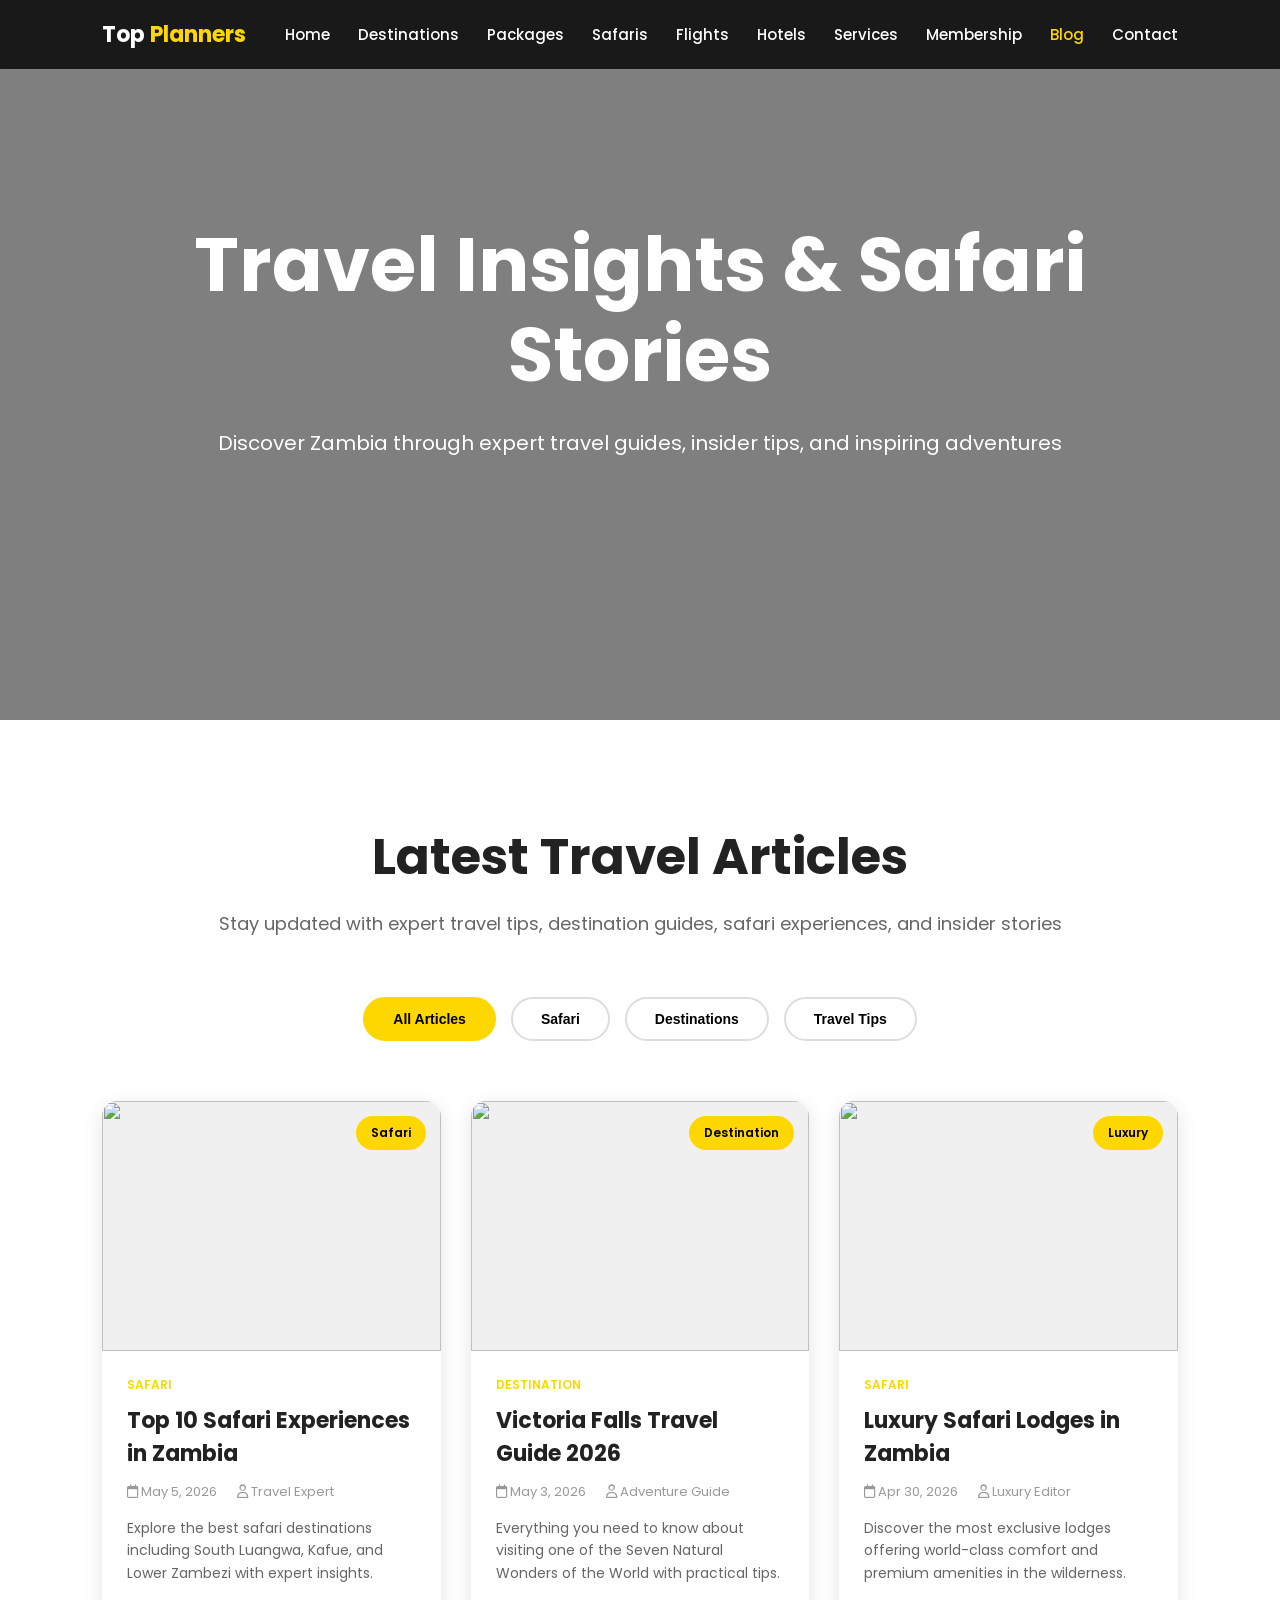
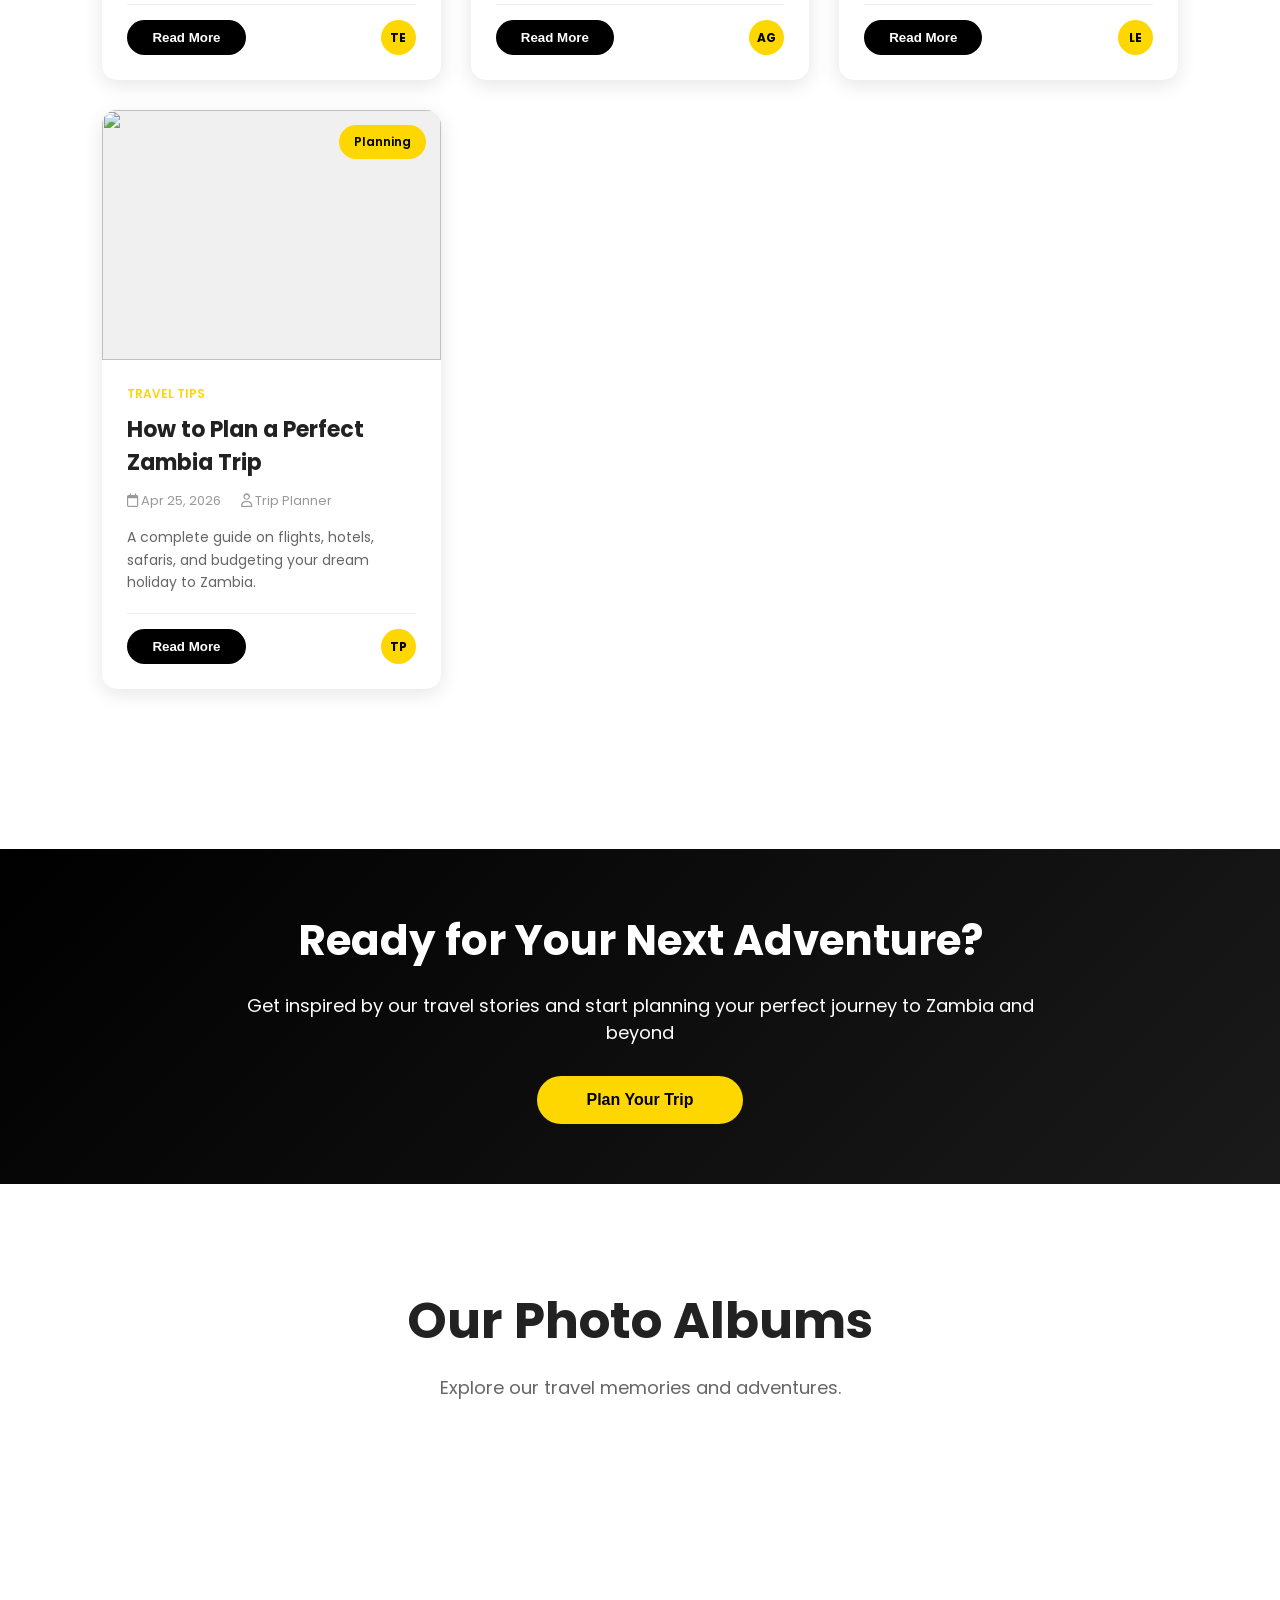
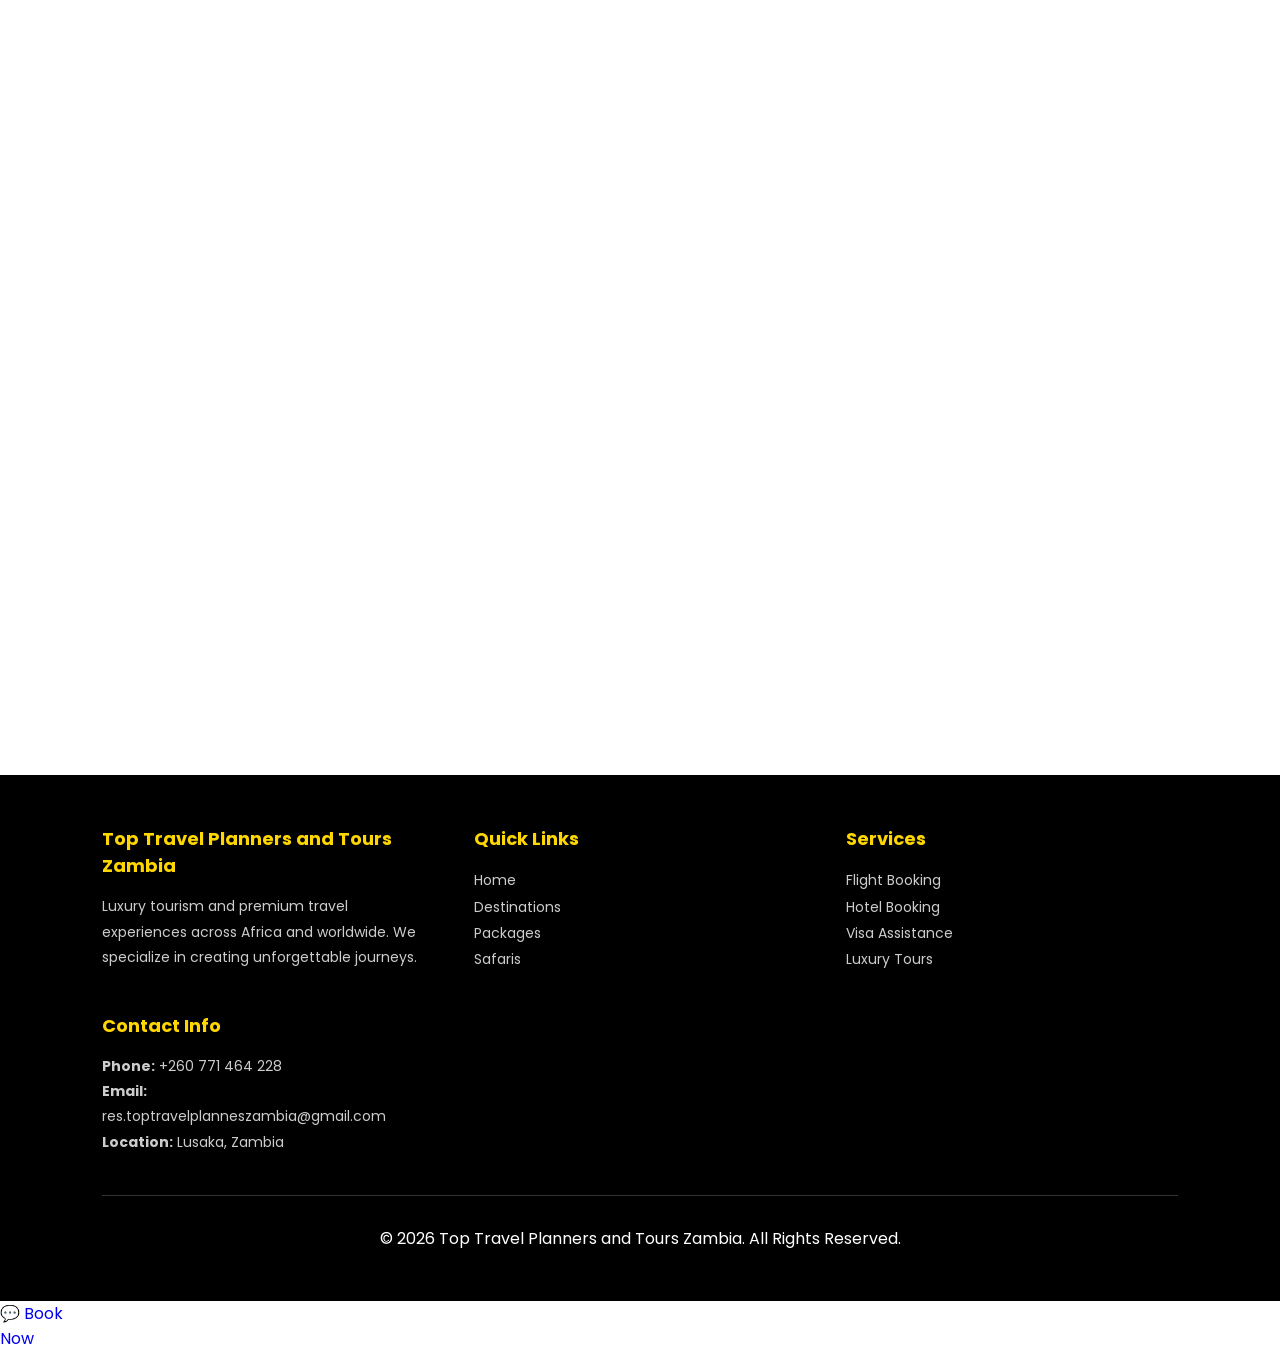
==== blog.html @ ef0568b7 "Initial commit" ====
<!DOCTYPE html>
<html lang="en">
<head>
<meta charset="UTF-8">
<meta name="viewport" content="width=device-width, initial-scale=1.0">
<title>Travel Blog | Top Travel Planners and Tours Zambia</title>

<link rel="preconnect" href="https://fonts.googleapis.com">
<link rel="preconnect" href="https://fonts.gstatic.com" crossorigin>
<link href="https://fonts.googleapis.com/css2?family=Poppins:wght@300;400;500;600;700;800&display=swap" rel="stylesheet">
<link rel="stylesheet" href="https://cdnjs.cloudflare.com/ajax/libs/font-awesome/6.5.1/css/all.min.css"/>

<style>
* { margin: 0; padding: 0; box-sizing: border-box; scroll-behavior: smooth; }
body { font-family: 'Poppins', sans-serif; background: #fff; color: #222; overflow-x: hidden; }
img { max-width: 100%; display: block; }
a { text-decoration: none; }
section { padding: 100px 8%; }

#preloader { position: fixed; width: 100%; height: 100vh; background: #000; display: flex; justify-content: center; align-items: center; z-index: 99999; }
.loader { width: 80px; height: 80px; border-radius: 50%; border: 8px solid rgba(255, 255, 255, 0.2); border-top: 8px solid gold; animation: spin 1s linear infinite; }
@keyframes spin { 100% { transform: rotate(360deg); } }

header { position: fixed; width: 100%; top: 0; left: 0; z-index: 999; padding: 18px 8%; display: flex; justify-content: space-between; align-items: center; background: rgba(0, 0, 0, 0.8); backdrop-filter: blur(10px); }
.logo { display: flex; align-items: center; gap: 12px; }
.logo h2 { color: #fff; font-size: 22px; font-weight: 700; }
.logo h2 span { color: gold; }
nav ul { display: flex; gap: 28px; list-style: none; }
nav ul li a { color: #fff; font-size: 15px; transition: 0.4s; font-weight: 500; }
nav ul li a:hover, nav ul li a.active { color: gold; }
.header-btns { display: flex; gap: 15px; }
.btn-header { padding: 13px 28px; border: none; border-radius: 50px; cursor: pointer; font-weight: 600; transition: 0.4s; font-size: 14px; }
.gold-btn { background: gold; color: #000; }
.gold-btn:hover { transform: translateY(-5px); box-shadow: 0 10px 30px rgba(255, 215, 0, 0.4); }
.white-btn { background: #fff; color: #000; }
.white-btn:hover { transform: translateY(-5px); box-shadow: 0 10px 30px rgba(255, 255, 255, 0.4); }

.hero { width: 100%; height: 80vh; position: relative; overflow: hidden; margin-top: 0; }
.hero::before { content: ''; position: absolute; width: 100%; height: 100%; background: url('https://lh3.googleusercontent.com/p/AF1QipOVFyX1fiIabBQ414PccshILvGP6AIvmt7jPGSY=w1200') center/cover; z-index: -1; }
.hero-overlay { position: absolute; width: 100%; height: 100%; background: rgba(0, 0, 0, 0.5); top: 0; left: 0; }
.hero-content { position: absolute; top: 50%; left: 50%; transform: translate(-50%, -50%); width: 90%; text-align: center; color: #fff; }
.hero-content h1 { font-size: 75px; line-height: 1.2; margin-bottom: 25px; animation: slideUp 1s ease; }
.hero-content p { font-size: 20px; max-width: 900px; margin: auto; margin-bottom: 40px; line-height: 1.8; animation: slideUp 1.2s ease; }
@keyframes slideUp { from { opacity: 0; transform: translateY(100px); } to { opacity: 1; transform: translateY(0); } }

.section-title { text-align: center; margin-bottom: 60px; }
.section-title h2 { font-size: 50px; margin-bottom: 15px; color: #222; }
.section-title p { font-size: 18px; color: #666; }

.categories { display: flex; justify-content: center; gap: 15px; margin-bottom: 60px; flex-wrap: wrap; }
.category-btn { padding: 12px 28px; border: 2px solid #ddd; background: #fff; border-radius: 50px; cursor: pointer; font-weight: 600; transition: 0.4s; font-size: 14px; }
.category-btn:hover, .category-btn.active { border-color: gold; background: gold; color: #000; }

.grid { display: grid; grid-template-columns: repeat(auto-fill, minmax(300px, 1fr)); gap: 30px; }

.blog-card { background: #fff; border-radius: 15px; overflow: hidden; box-shadow: 0 5px 20px rgba(0, 0, 0, 0.1); transition: 0.4s; cursor: pointer; }
.blog-card:hover { transform: translateY(-10px); box-shadow: 0 15px 40px rgba(0, 0, 0, 0.2); }

.blog-image { position: relative; height: 250px; overflow: hidden; background: #f0f0f0; }
.blog-image img { width: 100%; height: 100%; object-fit: cover; transition: 0.4s; }
.blog-card:hover .blog-image img { transform: scale(1.1); }

.blog-badge { position: absolute; top: 15px; right: 15px; background: gold; color: #000; padding: 8px 15px; border-radius: 50px; font-weight: 600; font-size: 12px; }

.blog-content { padding: 25px; }
.blog-category { color: gold; font-size: 12px; font-weight: 600; margin-bottom: 10px; text-transform: uppercase; }
.blog-title { font-size: 22px; font-weight: 700; margin-bottom: 12px; color: #222; }
.blog-meta { display: flex; gap: 20px; font-size: 13px; color: #999; margin-bottom: 15px; }
.blog-description { color: #666; font-size: 14px; line-height: 1.6; margin-bottom: 20px; }

.blog-footer { display: flex; justify-content: space-between; align-items: center; padding-top: 15px; border-top: 1px solid #eee; }
.read-more { padding: 10px 25px; background: #000; color: #fff; border: none; border-radius: 50px; cursor: pointer; font-weight: 600; transition: 0.3s; }
.read-more:hover { background: gold; color: #000; }

.author-info { display: flex; align-items: center; gap: 10px; }
.author-avatar { width: 35px; height: 35px; border-radius: 50%; background: gold; color: #000; display: flex; align-items: center; justify-content: center; font-weight: 700; font-size: 12px; }

.cta-section { background: linear-gradient(135deg, #000, #1a1a1a); color: #fff; padding: 60px 8%; text-align: center; margin-top: 60px; }
.cta-section h2 { font-size: 42px; margin-bottom: 20px; }
.cta-section p { font-size: 18px; margin-bottom: 30px; max-width: 800px; margin-left: auto; margin-right: auto; }
.cta-btn { padding: 15px 50px; background: gold; color: #000; border: none; border-radius: 50px; cursor: pointer; font-weight: 600; font-size: 16px; transition: 0.3s; }
.cta-btn:hover { transform: translateY(-3px); box-shadow: 0 10px 30px rgba(255, 215, 0, 0.4); }

footer { background: #000; color: #fff; padding: 50px 8%; text-align: center; }
.footer-content { display: grid; grid-template-columns: repeat(auto-fit, minmax(250px, 1fr)); gap: 40px; text-align: left; margin-bottom: 40px; }
.footer-section h3 { color: gold; margin-bottom: 15px; font-size: 18px; }
.footer-section p, .footer-section a { color: #ccc; font-size: 14px; line-height: 1.8; transition: 0.3s; }
.footer-section .contact-info { margin-top: 10px; font-size: 13px; }
.footer-section a:hover { color: gold; }
.footer-bottom { border-top: 1px solid #333; padding-top: 30px; text-align: center; }

@media (max-width: 768px) {
  header { padding: 12px 4%; }
  nav ul { gap: 15px; }
  nav ul li a { font-size: 13px; }
  .hero-content h1 { font-size: 40px; }
  .hero-content p { font-size: 16px; }
  section { padding: 60px 4%; }
  .grid { grid-template-columns: repeat(auto-fill, minmax(250px, 1fr)); }
  .section-title h2 { font-size: 35px; }
  .categories { gap: 10px; }
  .cta-section { padding: 40px 4%; }
  .cta-section h2 { font-size: 32px; }
}

@media (max-width: 480px) {
  .hero-content h1 { font-size: 28px; }
  .hero-content p { font-size: 14px; }
  nav ul { gap: 10px; font-size: 12px; }
  .logo h2 { font-size: 18px; }
  .grid { grid-template-columns: 1fr; }
  .category-btn { padding: 10px 15px; font-size: 12px; }
  .blog-image { height: 200px; }
}
</style>
</head>

<body>
<div id="preloader"><div class="loader"></div></div>

<!-- HEADER -->
<header>
  <div class="logo"><h2>Top <span>Planners</span></h2></div>
  <nav>
    <ul>
      <li><a href="index.html">Home</a></li>
      <li><a href="destinations.html">Destinations</a></li>
      <li><a href="packages.html">Packages</a></li>
      <li><a href="safaris.html">Safaris</a></li>
      <li><a href="flights.html">Flights</a></li>
      <li><a href="hotels.html">Hotels</a></li>
      <li><a href="services.html">Services</a></li>
      <li><a href="membership.html">Membership</a></li>
      <li><a href="blog.html" class="active">Blog</a></li>
      <li><a href="contact.html">Contact</a></li>
    </ul>
  </nav>
</header>

<!-- HERO -->
<section class="hero">
  <div class="hero-overlay"></div>
  <div class="hero-content">
    <h1>Travel Insights & Safari Stories</h1>
    <p>Discover Zambia through expert travel guides, insider tips, and inspiring adventures</p>
  </div>
</section>

<!-- INTRO -->
<section>
  <div class="section-title">
    <h2>Latest Travel Articles</h2>
    <p>Stay updated with expert travel tips, destination guides, safari experiences, and insider stories</p>
  </div>

  <!-- CATEGORIES -->
  <div class="categories">
    <button class="category-btn active" onclick="filterArticles('all')">All Articles</button>
    <button class="category-btn" onclick="filterArticles('safari')">Safari</button>
    <button class="category-btn" onclick="filterArticles('destination')">Destinations</button>
    <button class="category-btn" onclick="filterArticles('tips')">Travel Tips</button>
  </div>

  <!-- BLOG POSTS GRID -->
  <div class="grid">

    <!-- POST 1 -->
    <div class="blog-card" data-category="safari">
      <div class="blog-image">
        <img src="https://lh3.googleusercontent.com/p/AF1QipMHL_9BvQ6TKzhyejXbXGHL7-uFNYXTWrYV0BWO=w500-h300">
        <span class="blog-badge">Safari</span>
      </div>
      <div class="blog-content">
        <div class="blog-category">Safari</div>
        <h3 class="blog-title">Top 10 Safari Experiences in Zambia</h3>
        <div class="blog-meta">
          <span><i class="far fa-calendar"></i> May 5, 2026</span>
          <span><i class="far fa-user"></i> Travel Expert</span>
        </div>
        <p class="blog-description">Explore the best safari destinations including South Luangwa, Kafue, and Lower Zambezi with expert insights.</p>
        <div class="blog-footer">
          <button class="read-more">Read More</button>
          <div class="author-info">
            <div class="author-avatar">TE</div>
          </div>
        </div>
      </div>
    </div>

    <!-- POST 2 -->
    <div class="blog-card" data-category="destination">
      <div class="blog-image">
        <img src="https://lh3.googleusercontent.com/p/AF1QipNpQqfNXW8fMdbu3ZjqKUH_KIxG9sdMWpV3wHAO=w500-h300">
        <span class="blog-badge">Destination</span>
      </div>
      <div class="blog-content">
        <div class="blog-category">Destination</div>
        <h3 class="blog-title">Victoria Falls Travel Guide 2026</h3>
        <div class="blog-meta">
          <span><i class="far fa-calendar"></i> May 3, 2026</span>
          <span><i class="far fa-user"></i> Adventure Guide</span>
        </div>
        <p class="blog-description">Everything you need to know about visiting one of the Seven Natural Wonders of the World with practical tips.</p>
        <div class="blog-footer">
          <button class="read-more">Read More</button>
          <div class="author-info">
            <div class="author-avatar">AG</div>
          </div>
        </div>
      </div>
    </div>

    <!-- POST 3 -->
    <div class="blog-card" data-category="safari">
      <div class="blog-image">
        <img src="https://lh3.googleusercontent.com/p/AF1QipN9OzfBSJAcpZCDqga7AYs3yA_vExw07_KyyjbR=w500-h300">
        <span class="blog-badge">Luxury</span>
      </div>
      <div class="blog-content">
        <div class="blog-category">Safari</div>
        <h3 class="blog-title">Luxury Safari Lodges in Zambia</h3>
        <div class="blog-meta">
          <span><i class="far fa-calendar"></i> Apr 30, 2026</span>
          <span><i class="far fa-user"></i> Luxury Editor</span>
        </div>
        <p class="blog-description">Discover the most exclusive lodges offering world-class comfort and premium amenities in the wilderness.</p>
        <div class="blog-footer">
          <button class="read-more">Read More</button>
          <div class="author-info">
            <div class="author-avatar">LE</div>
          </div>
        </div>
      </div>
    </div>

    <!-- POST 4 -->
    <div class="blog-card" data-category="tips">
      <div class="blog-image">
        <img src="https://lh3.googleusercontent.com/p/AF1QipPn8Ufh24XV8MPR5YpgQUYRzqJ3MS7VbxwgSWkv=w500-h300">
        <span class="blog-badge">Planning</span>
      </div>
      <div class="blog-content">
        <div class="blog-category">Travel Tips</div>
        <h3 class="blog-title">How to Plan a Perfect Zambia Trip</h3>
        <div class="blog-meta">
          <span><i class="far fa-calendar"></i> Apr 25, 2026</span>
          <span><i class="far fa-user"></i> Trip Planner</span>
        </div>
        <p class="blog-description">A complete guide on flights, hotels, safaris, and budgeting your dream holiday to Zambia.</p>
        <div class="blog-footer">
          <button class="read-more">Read More</button>
          <div class="author-info">
            <div class="author-avatar">TP</div>
          </div>
        </div>
      </div>
    </div>

  </div>
</section>

<!-- CTA SECTION -->
<section class="cta-section">
  <h2>Ready for Your Next Adventure?</h2>
  <p>Get inspired by our travel stories and start planning your perfect journey to Zambia and beyond</p>
  <button class="cta-btn" onclick="location.href='contact.html'">Plan Your Trip</button>
</section>

<!-- PHOTO ALBUMS -->

<section class="photo-albums">

  <div class="section-title">

    <h2>Our Photo Albums</h2>

    <p>Explore our travel memories and adventures.</p>

  </div>

  <div class="albums-grid">

    <iframe src="https://photos.google.com/share/AF1QipNJm8k8uHWcdEsVLTTnxsbvHltiaPK-2AoOV3TDNPHByOCwq-DMMFTqJuyXerpLdg?key=QnRhZ3hOaHVJSTYzMzFoU3hJbzQ0ZEtkQ210bUtB/embed" width="100%" height="400" frameborder="0" allowfullscreen></iframe>

    <iframe src="https://photos.google.com/share/AF1QipO7NhxDAKmcMXGBxbATAmkHusktGoMpH8hqyHSzjpae1rBpjUUmRtMWUi2SgsDqRA?key=cWhSRDM0QVFjcW9wV0d3RFU3SlpPRlBDanJ3MVBR/embed" width="100%" height="400" frameborder="0" allowfullscreen></iframe>

  </div>

</section>

<!-- FOOTER -->
<footer>
  <div class="footer-content">
    <div class="footer-section">
      <h3>Top Travel Planners and Tours Zambia</h3>
      <p>Luxury tourism and premium travel experiences across Africa and worldwide. We specialize in creating unforgettable journeys.</p>
    </div>
    <div class="footer-section">
      <h3>Quick Links</h3>
      <a href="index.html">Home</a><br>
      <a href="destinations.html">Destinations</a><br>
      <a href="packages.html">Packages</a><br>
      <a href="safaris.html">Safaris</a>
    </div>
    <div class="footer-section">
      <h3>Services</h3>
      <a href="flights.html">Flight Booking</a><br>
      <a href="hotels.html">Hotel Booking</a><br>
      <a href="services.html">Visa Assistance</a><br>
      <a href="safaris.html">Luxury Tours</a>
    </div>
    <div class="footer-section">
      <h3>Contact Info</h3>
      <p><strong>Phone:</strong> +260 771 464 228</p>
      <p><strong>Email:</strong> res.toptravelplanneszambia@gmail.com</p>
      <p><strong>Location:</strong> Lusaka, Zambia</p>
    </div>
  </div>
  <div class="footer-bottom">
    <p>© 2026 Top Travel Planners and Tours Zambia. All Rights Reserved.</p>
  </div>
</footer>

<script>
function filterArticles(category) {
  const cards = document.querySelectorAll('.blog-card');
  const buttons = document.querySelectorAll('.category-btn');
  
  buttons.forEach(btn => btn.classList.remove('active'));
  event.target.classList.add('active');
  
  cards.forEach(card => {
    if (category === 'all' || card.getAttribute('data-category') === category) {
      card.style.display = 'block';
    } else {
      card.style.display = 'none';
    }
  });
}

// Preloader
window.addEventListener("load", function() {
  document.getElementById("preloader").style.display = "none";
});
</script>

<!-- WHATSAPP -->
<a href="https://wa.me/260771464228" class="whatsapp">
  💬
</a>

<!-- BOOK NOW -->
<a href="packages.html" class="book-now-btn">
  Book<br>Now
</a>

</body>
</html>
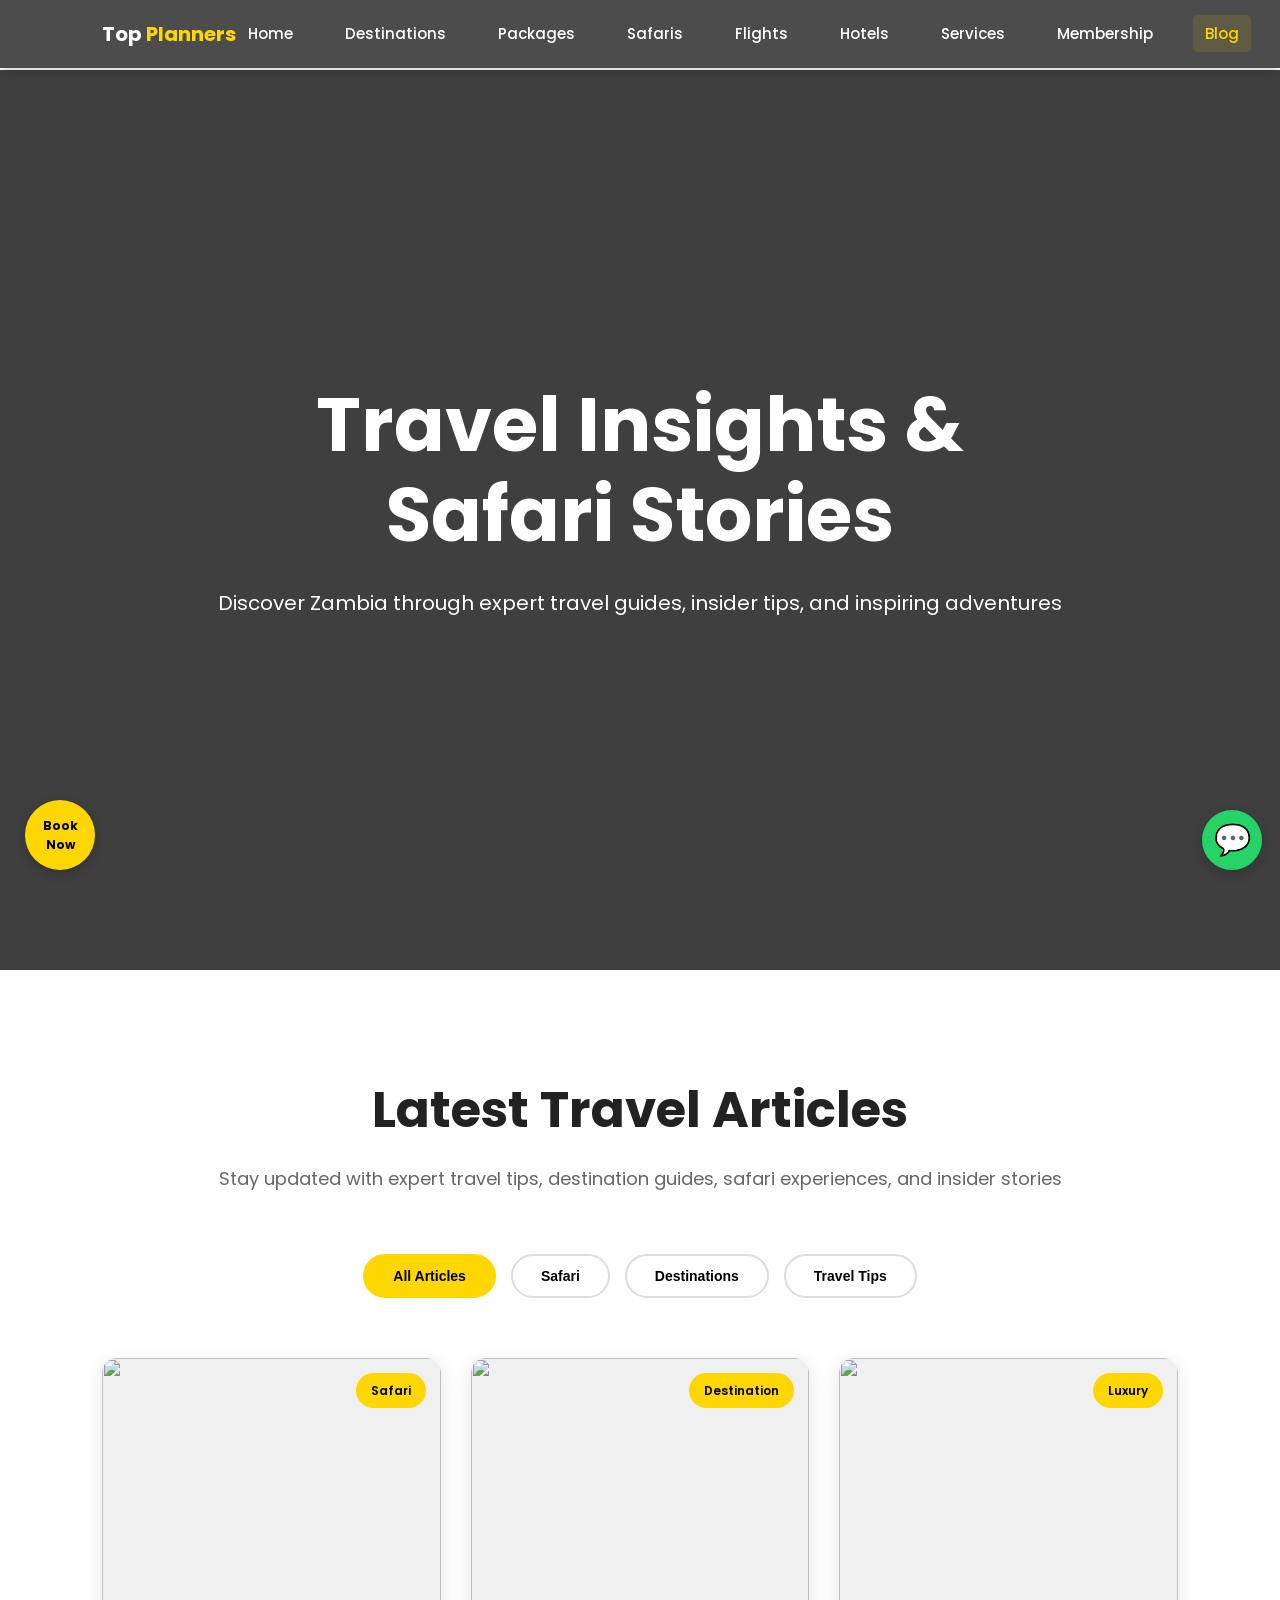
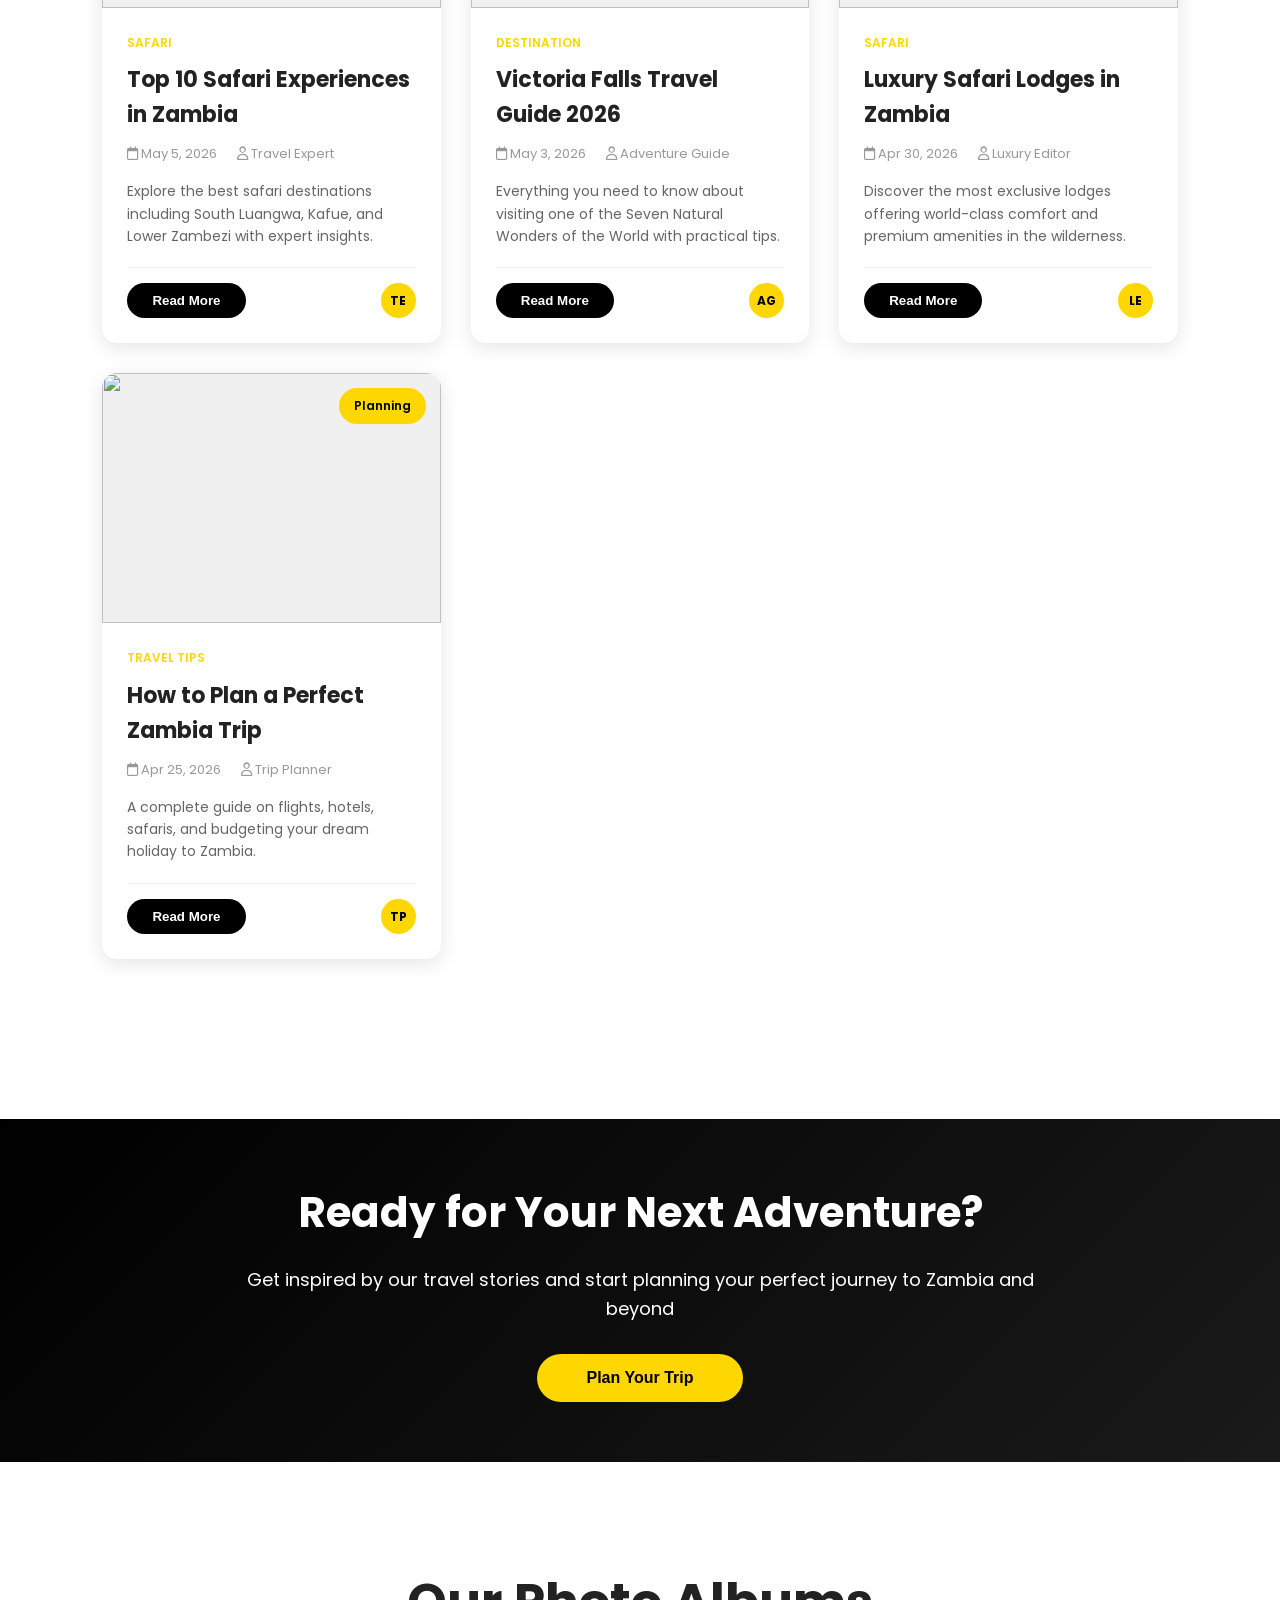
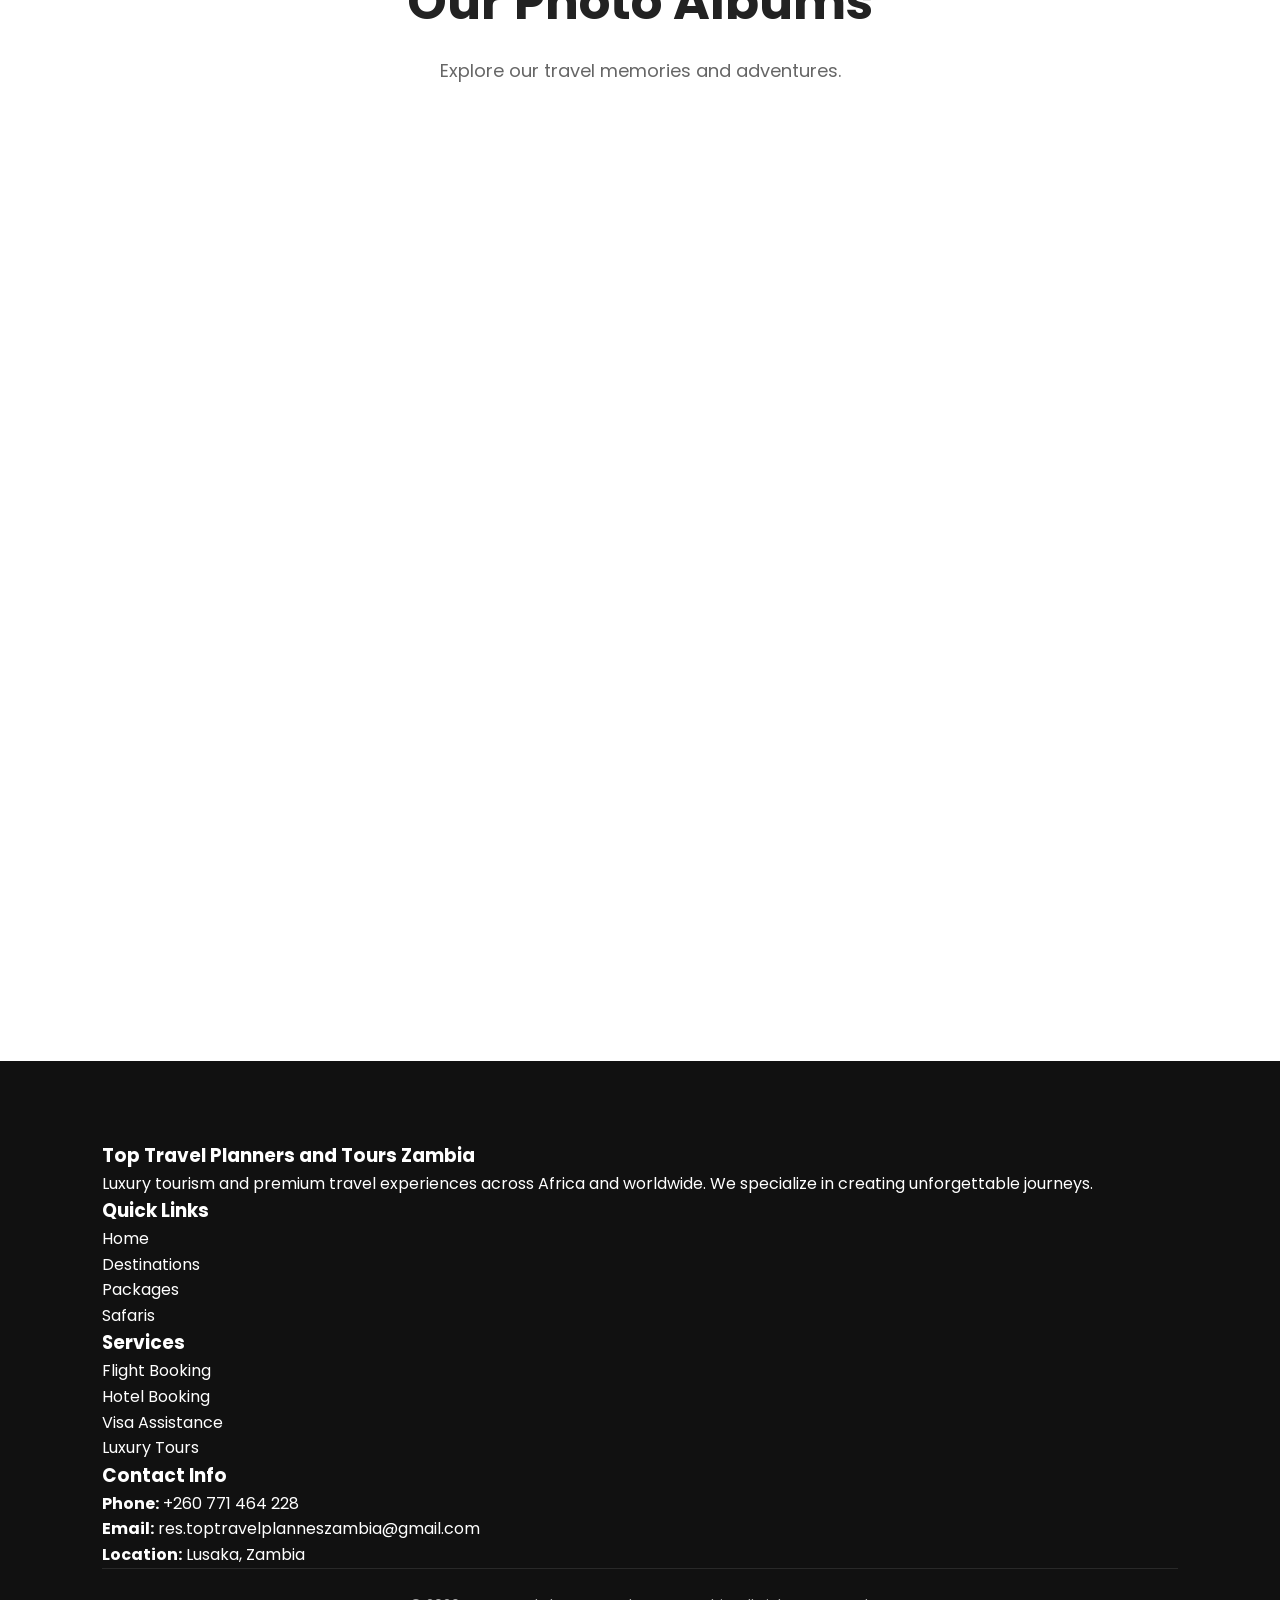
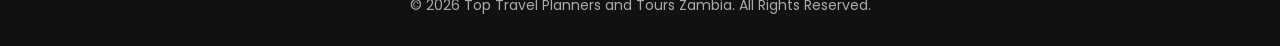
==== commit 4ae28f0b: "Updated all website pages" ====
--- a/blog.html
+++ b/blog.html
@@ -10,110 +10,9 @@
 <link href="https://fonts.googleapis.com/css2?family=Poppins:wght@300;400;500;600;700;800&display=swap" rel="stylesheet">
 <link rel="stylesheet" href="https://cdnjs.cloudflare.com/ajax/libs/font-awesome/6.5.1/css/all.min.css"/>
 
-<style>
-* { margin: 0; padding: 0; box-sizing: border-box; scroll-behavior: smooth; }
-body { font-family: 'Poppins', sans-serif; background: #fff; color: #222; overflow-x: hidden; }
-img { max-width: 100%; display: block; }
-a { text-decoration: none; }
-section { padding: 100px 8%; }
-
-#preloader { position: fixed; width: 100%; height: 100vh; background: #000; display: flex; justify-content: center; align-items: center; z-index: 99999; }
-.loader { width: 80px; height: 80px; border-radius: 50%; border: 8px solid rgba(255, 255, 255, 0.2); border-top: 8px solid gold; animation: spin 1s linear infinite; }
-@keyframes spin { 100% { transform: rotate(360deg); } }
-
-header { position: fixed; width: 100%; top: 0; left: 0; z-index: 999; padding: 18px 8%; display: flex; justify-content: space-between; align-items: center; background: rgba(0, 0, 0, 0.8); backdrop-filter: blur(10px); }
-.logo { display: flex; align-items: center; gap: 12px; }
-.logo h2 { color: #fff; font-size: 22px; font-weight: 700; }
-.logo h2 span { color: gold; }
-nav ul { display: flex; gap: 28px; list-style: none; }
-nav ul li a { color: #fff; font-size: 15px; transition: 0.4s; font-weight: 500; }
-nav ul li a:hover, nav ul li a.active { color: gold; }
-.header-btns { display: flex; gap: 15px; }
-.btn-header { padding: 13px 28px; border: none; border-radius: 50px; cursor: pointer; font-weight: 600; transition: 0.4s; font-size: 14px; }
-.gold-btn { background: gold; color: #000; }
-.gold-btn:hover { transform: translateY(-5px); box-shadow: 0 10px 30px rgba(255, 215, 0, 0.4); }
-.white-btn { background: #fff; color: #000; }
-.white-btn:hover { transform: translateY(-5px); box-shadow: 0 10px 30px rgba(255, 255, 255, 0.4); }
-
-.hero { width: 100%; height: 80vh; position: relative; overflow: hidden; margin-top: 0; }
-.hero::before { content: ''; position: absolute; width: 100%; height: 100%; background: url('https://lh3.googleusercontent.com/p/AF1QipOVFyX1fiIabBQ414PccshILvGP6AIvmt7jPGSY=w1200') center/cover; z-index: -1; }
-.hero-overlay { position: absolute; width: 100%; height: 100%; background: rgba(0, 0, 0, 0.5); top: 0; left: 0; }
-.hero-content { position: absolute; top: 50%; left: 50%; transform: translate(-50%, -50%); width: 90%; text-align: center; color: #fff; }
-.hero-content h1 { font-size: 75px; line-height: 1.2; margin-bottom: 25px; animation: slideUp 1s ease; }
-.hero-content p { font-size: 20px; max-width: 900px; margin: auto; margin-bottom: 40px; line-height: 1.8; animation: slideUp 1.2s ease; }
-@keyframes slideUp { from { opacity: 0; transform: translateY(100px); } to { opacity: 1; transform: translateY(0); } }
-
-.section-title { text-align: center; margin-bottom: 60px; }
-.section-title h2 { font-size: 50px; margin-bottom: 15px; color: #222; }
-.section-title p { font-size: 18px; color: #666; }
-
-.categories { display: flex; justify-content: center; gap: 15px; margin-bottom: 60px; flex-wrap: wrap; }
-.category-btn { padding: 12px 28px; border: 2px solid #ddd; background: #fff; border-radius: 50px; cursor: pointer; font-weight: 600; transition: 0.4s; font-size: 14px; }
-.category-btn:hover, .category-btn.active { border-color: gold; background: gold; color: #000; }
-
-.grid { display: grid; grid-template-columns: repeat(auto-fill, minmax(300px, 1fr)); gap: 30px; }
-
-.blog-card { background: #fff; border-radius: 15px; overflow: hidden; box-shadow: 0 5px 20px rgba(0, 0, 0, 0.1); transition: 0.4s; cursor: pointer; }
-.blog-card:hover { transform: translateY(-10px); box-shadow: 0 15px 40px rgba(0, 0, 0, 0.2); }
-
-.blog-image { position: relative; height: 250px; overflow: hidden; background: #f0f0f0; }
-.blog-image img { width: 100%; height: 100%; object-fit: cover; transition: 0.4s; }
-.blog-card:hover .blog-image img { transform: scale(1.1); }
-
-.blog-badge { position: absolute; top: 15px; right: 15px; background: gold; color: #000; padding: 8px 15px; border-radius: 50px; font-weight: 600; font-size: 12px; }
-
-.blog-content { padding: 25px; }
-.blog-category { color: gold; font-size: 12px; font-weight: 600; margin-bottom: 10px; text-transform: uppercase; }
-.blog-title { font-size: 22px; font-weight: 700; margin-bottom: 12px; color: #222; }
-.blog-meta { display: flex; gap: 20px; font-size: 13px; color: #999; margin-bottom: 15px; }
-.blog-description { color: #666; font-size: 14px; line-height: 1.6; margin-bottom: 20px; }
-
-.blog-footer { display: flex; justify-content: space-between; align-items: center; padding-top: 15px; border-top: 1px solid #eee; }
-.read-more { padding: 10px 25px; background: #000; color: #fff; border: none; border-radius: 50px; cursor: pointer; font-weight: 600; transition: 0.3s; }
-.read-more:hover { background: gold; color: #000; }
-
-.author-info { display: flex; align-items: center; gap: 10px; }
-.author-avatar { width: 35px; height: 35px; border-radius: 50%; background: gold; color: #000; display: flex; align-items: center; justify-content: center; font-weight: 700; font-size: 12px; }
-
-.cta-section { background: linear-gradient(135deg, #000, #1a1a1a); color: #fff; padding: 60px 8%; text-align: center; margin-top: 60px; }
-.cta-section h2 { font-size: 42px; margin-bottom: 20px; }
-.cta-section p { font-size: 18px; margin-bottom: 30px; max-width: 800px; margin-left: auto; margin-right: auto; }
-.cta-btn { padding: 15px 50px; background: gold; color: #000; border: none; border-radius: 50px; cursor: pointer; font-weight: 600; font-size: 16px; transition: 0.3s; }
-.cta-btn:hover { transform: translateY(-3px); box-shadow: 0 10px 30px rgba(255, 215, 0, 0.4); }
-
-footer { background: #000; color: #fff; padding: 50px 8%; text-align: center; }
-.footer-content { display: grid; grid-template-columns: repeat(auto-fit, minmax(250px, 1fr)); gap: 40px; text-align: left; margin-bottom: 40px; }
-.footer-section h3 { color: gold; margin-bottom: 15px; font-size: 18px; }
-.footer-section p, .footer-section a { color: #ccc; font-size: 14px; line-height: 1.8; transition: 0.3s; }
-.footer-section .contact-info { margin-top: 10px; font-size: 13px; }
-.footer-section a:hover { color: gold; }
-.footer-bottom { border-top: 1px solid #333; padding-top: 30px; text-align: center; }
-
-@media (max-width: 768px) {
-  header { padding: 12px 4%; }
-  nav ul { gap: 15px; }
-  nav ul li a { font-size: 13px; }
-  .hero-content h1 { font-size: 40px; }
-  .hero-content p { font-size: 16px; }
-  section { padding: 60px 4%; }
-  .grid { grid-template-columns: repeat(auto-fill, minmax(250px, 1fr)); }
-  .section-title h2 { font-size: 35px; }
-  .categories { gap: 10px; }
-  .cta-section { padding: 40px 4%; }
-  .cta-section h2 { font-size: 32px; }
-}
-
-@media (max-width: 480px) {
-  .hero-content h1 { font-size: 28px; }
-  .hero-content p { font-size: 14px; }
-  nav ul { gap: 10px; font-size: 12px; }
-  .logo h2 { font-size: 18px; }
-  .grid { grid-template-columns: 1fr; }
-  .category-btn { padding: 10px 15px; font-size: 12px; }
-  .blog-image { height: 200px; }
-}
-</style>
-</head>
+
+<link rel="stylesheet" href="css/style.css">
+    </head>
 
 <body>
 <div id="preloader"><div class="loader"></div></div>
@@ -356,3 +255,6 @@
 
 </body>
 </html>
+
+
+
--- a/css/style.css
+++ b/css/style.css
@@ -0,0 +1,1803 @@
+/* ==================== GLOBAL STYLES ==================== */
+
+* {
+  margin: 0;
+  padding: 0;
+  box-sizing: border-box;
+  scroll-behavior: smooth;
+}
+
+html {
+  scroll-behavior: smooth;
+}
+
+body {
+  font-family: 'Poppins', sans-serif;
+  background: #fff;
+  color: #222;
+  overflow-x: hidden;
+  line-height: 1.6;
+}
+
+img {
+  max-width: 100%;
+  display: block;
+}
+
+a {
+  text-decoration: none;
+  color: inherit;
+}
+
+section {
+  padding: 100px 8%;
+}
+
+/* ==================== PRELOADER ==================== */
+
+#preloader {
+  position: fixed;
+  width: 100%;
+  height: 100vh;
+  background: #000;
+  display: flex;
+  justify-content: center;
+  align-items: center;
+  z-index: 99999;
+}
+
+.loader {
+  width: 80px;
+  height: 80px;
+  border-radius: 50%;
+  border: 8px solid rgba(255, 255, 255, 0.2);
+  border-top: 8px solid gold;
+  animation: spin 1s linear infinite;
+}
+
+@keyframes spin {
+  100% {
+    transform: rotate(360deg);
+  }
+}
+
+/* ==================== HEADER & NAVIGATION ==================== */
+
+header {
+  position: fixed;
+  width: 100%;
+  top: 0;
+  left: 0;
+  z-index: 999;
+  padding: 18px 8%;
+  display: flex;
+  justify-content: space-between;
+  align-items: center;
+  background: rgba(0, 0, 0, 0.7);
+  backdrop-filter: blur(10px);
+  box-shadow: 0 2px 10px rgba(0, 0, 0, 0.2);
+}
+
+.logo {
+  display: flex;
+  align-items: center;
+  gap: 12px;
+  flex-shrink: 0;
+}
+
+.logo img {
+  width: 50px;
+  height: 50px;
+  object-fit: cover;
+  border-radius: 50%;
+}
+
+.logo h2 {
+  color: #fff;
+  font-size: 20px;
+  font-weight: 700;
+  white-space: nowrap;
+}
+
+.logo span {
+  color: gold;
+}
+
+nav ul {
+  display: flex;
+  gap: 28px;
+  list-style: none;
+  align-items: center;
+}
+
+nav ul li a {
+  color: #fff;
+  font-size: 15px;
+  transition: 0.4s;
+  font-weight: 500;
+  padding: 8px 12px;
+  border-radius: 5px;
+}
+
+nav ul li a:hover,
+nav ul li a.active {
+  color: gold;
+  background: rgba(255, 215, 0, 0.1);
+}
+
+.menu-icon {
+  display: none;
+  color: #fff;
+  font-size: 24px;
+  cursor: pointer;
+  transition: 0.3s;
+}
+
+.menu-icon.active {
+  color: gold;
+}
+
+.header-btns {
+  display: flex;
+  gap: 15px;
+}
+
+.btn {
+  padding: 13px 28px;
+  border: none;
+  border-radius: 50px;
+  cursor: pointer;
+  font-weight: 600;
+  transition: 0.4s;
+}
+
+.gold-btn {
+  background: gold;
+  color: #000;
+}
+
+.gold-btn:hover {
+  background: #f0ad00;
+  transform: translateY(-3px);
+  box-shadow: 0 10px 30px rgba(255, 215, 0, 0.4);
+}
+
+.white-btn {
+  background: #fff;
+  color: #000;
+}
+
+.white-btn:hover {
+  background: #f0f0f0;
+  transform: translateY(-3px);
+}
+
+.green-btn {
+  background: #25d366;
+  color: #fff;
+}
+
+.green-btn:hover {
+  background: #1ebc57;
+  transform: translateY(-3px);
+}
+
+/* ==================== HERO SECTION ==================== */
+
+.hero {
+  width: 100%;
+  height: 100vh;
+  position: relative;
+  overflow: hidden;
+  margin-top: 70px;
+  display: flex;
+  align-items: center;
+  justify-content: center;
+}
+
+.hero-image {
+  width: 100%;
+  height: 100%;
+  object-fit: cover;
+  position: absolute;
+  top: 0;
+  left: 0;
+}
+
+.hero::before {
+  content: '';
+  position: absolute;
+  width: 100%;
+  height: 100%;
+  background: rgba(0, 0, 0, 0.5);
+  top: 0;
+  left: 0;
+  z-index: 1;
+}
+
+.hero-overlay {
+  position: absolute;
+  width: 100%;
+  height: 100%;
+  background: rgba(0, 0, 0, 0.5);
+  top: 0;
+  left: 0;
+}
+
+.hero-content {
+  position: relative;
+  z-index: 2;
+  text-align: center;
+  color: #fff;
+  max-width: 900px;
+  padding: 20px;
+}
+
+.hero-tag {
+  display: inline-block;
+  background: rgba(255, 215, 0, 0.9);
+  color: #000;
+  padding: 10px 25px;
+  border-radius: 50px;
+  font-size: 14px;
+  font-weight: 600;
+  margin-bottom: 20px;
+  animation: slideUp 0.8s ease;
+}
+
+.hero-content h1 {
+  font-size: 75px;
+  line-height: 1.2;
+  margin-bottom: 25px;
+  animation: slideUp 1s ease;
+}
+
+.hero-content p {
+  font-size: 20px;
+  margin-bottom: 40px;
+  line-height: 1.8;
+  animation: slideUp 1.2s ease;
+}
+
+.hero-buttons {
+  display: flex;
+  justify-content: center;
+  gap: 20px;
+  flex-wrap: wrap;
+  animation: slideUp 1.4s ease;
+}
+
+.hero-btn {
+  display: inline-block;
+  padding: 16px 40px;
+  border: 2px solid transparent;
+  border-radius: 50px;
+  cursor: pointer;
+  font-weight: 600;
+  font-size: 16px;
+  transition: 0.3s;
+}
+
+@keyframes slideUp {
+  from {
+    opacity: 0;
+    transform: translateY(100px);
+  }
+  to {
+    opacity: 1;
+    transform: translateY(0);
+  }
+}
+
+/* ==================== SEARCH BOX ==================== */
+
+.search-box {
+  width: 85%;
+  margin: -60px auto 0;
+  background: #fff;
+  position: relative;
+  z-index: 10;
+  padding: 35px;
+  border-radius: 20px;
+  display: grid;
+  grid-template-columns: repeat(auto-fit, minmax(200px, 1fr));
+  gap: 20px;
+  box-shadow: 0 10px 40px rgba(0, 0, 0, 0.15);
+}
+
+.search-card label {
+  display: block;
+  margin-bottom: 10px;
+  font-weight: 600;
+  color: #333;
+}
+
+.search-card input,
+.search-card select {
+  width: 100%;
+  padding: 15px;
+  border-radius: 10px;
+  border: 1px solid #ddd;
+  font-family: 'Poppins', sans-serif;
+  transition: 0.3s;
+}
+
+.search-card input:focus,
+.search-card select:focus {
+  outline: none;
+  border-color: gold;
+  box-shadow: 0 0 10px rgba(255, 215, 0, 0.2);
+}
+
+.search-btn {
+  background: #000;
+  color: #fff;
+  border: none;
+  border-radius: 10px;
+  cursor: pointer;
+  font-weight: 600;
+  padding: 15px;
+  transition: 0.3s;
+  align-self: flex-end;
+}
+
+.search-btn:hover {
+  background: gold;
+  color: #000;
+  transform: translateY(-3px);
+}
+
+/* ==================== SECTION TITLE ==================== */
+
+.section-title {
+  text-align: center;
+  margin-bottom: 60px;
+}
+
+.section-title h2 {
+  font-size: 50px;
+  margin-bottom: 15px;
+  color: #222;
+}
+
+.section-title p {
+  font-size: 18px;
+  color: #666;
+}
+
+/* ==================== ABOUT SECTION ==================== */
+
+.about {
+  display: grid;
+  grid-template-columns: repeat(auto-fit, minmax(350px, 1fr));
+  gap: 50px;
+  align-items: center;
+}
+
+.about-image img {
+  border-radius: 20px;
+  height: 500px;
+  object-fit: cover;
+  width: 100%;
+  transition: 0.4s ease;
+  box-shadow: 0 10px 30px rgba(0, 0, 0, 0.15);
+}
+
+.about-image img:hover {
+  transform: scale(1.03);
+}
+
+.about-content h2 {
+  font-size: 50px;
+  margin-bottom: 20px;
+  color: #222;
+}
+
+.about-content p {
+  margin-bottom: 20px;
+  line-height: 1.9;
+  color: #555;
+}
+
+.stats {
+  display: flex;
+  gap: 20px;
+  flex-wrap: wrap;
+  margin-top: 30px;
+}
+
+.stat {
+  flex: 1;
+  background: gold;
+  padding: 25px;
+  border-radius: 20px;
+  text-align: center;
+  min-width: 180px;
+}
+
+.stat h3 {
+  font-size: 35px;
+  margin-bottom: 10px;
+  color: #000;
+}
+
+/* ==================== DESTINATIONS SECTION ==================== */
+
+.destination-grid {
+  display: grid;
+  grid-template-columns: repeat(auto-fit, minmax(280px, 1fr));
+  gap: 30px;
+}
+
+.destination-card {
+  border-radius: 20px;
+  overflow: hidden;
+  box-shadow: 0 10px 40px rgba(0, 0, 0, 0.1);
+  transition: 0.4s;
+  background: #fff;
+  cursor: pointer;
+}
+
+.destination-card:hover {
+  transform: translateY(-10px);
+  box-shadow: 0 15px 50px rgba(0, 0, 0, 0.15);
+}
+
+.destination-card img {
+  height: 300px;
+  object-fit: cover;
+  width: 100%;
+}
+
+.destination-info {
+  padding: 25px;
+}
+
+.destination-info h3 {
+  margin-bottom: 15px;
+  font-size: 28px;
+  color: #222;
+}
+
+.destination-info p {
+  color: #666;
+  line-height: 1.7;
+  margin-bottom: 20px;
+}
+
+.card-btn {
+  padding: 12px 25px;
+  background: #000;
+  color: #fff;
+  border: none;
+  border-radius: 50px;
+  cursor: pointer;
+  font-weight: 600;
+  transition: 0.3s;
+}
+
+.card-btn:hover {
+  background: gold;
+  color: #000;
+  transform: translateY(-3px);
+}
+
+/* ==================== SERVICES SECTION ==================== */
+
+.services {
+  background: #f8f8f8;
+}
+
+.service-grid {
+  display: grid;
+  grid-template-columns: repeat(auto-fit, minmax(280px, 1fr));
+  gap: 30px;
+}
+
+.service-card {
+  background: #fff;
+  padding: 40px 30px;
+  border-radius: 20px;
+  text-align: center;
+  box-shadow: 0 10px 40px rgba(0, 0, 0, 0.08);
+  transition: 0.4s;
+}
+
+.service-card:hover {
+  transform: translateY(-10px);
+  box-shadow: 0 15px 50px rgba(0, 0, 0, 0.15);
+}
+
+.service-icon {
+  font-size: 65px;
+  margin-bottom: 20px;
+  color: gold;
+}
+
+.service-card h3 {
+  margin-bottom: 15px;
+  font-size: 28px;
+  color: #222;
+}
+
+.service-card p {
+  line-height: 1.8;
+  color: #666;
+}
+
+/* ==================== PACKAGES SECTION ==================== */
+
+.package-grid {
+  display: grid;
+  grid-template-columns: repeat(auto-fit, minmax(320px, 1fr));
+  gap: 35px;
+}
+
+.package-card {
+  border-radius: 20px;
+  overflow: hidden;
+  background: #fff;
+  box-shadow: 0 10px 40px rgba(0, 0, 0, 0.1);
+  transition: 0.4s;
+}
+
+.package-card:hover {
+  transform: translateY(-10px);
+  box-shadow: 0 15px 50px rgba(0, 0, 0, 0.15);
+}
+
+.package-card img {
+  height: 280px;
+  object-fit: cover;
+  width: 100%;
+}
+
+.package-content {
+  padding: 25px;
+}
+
+.package-content h3 {
+  margin-bottom: 15px;
+  font-size: 28px;
+  color: #222;
+}
+
+.package-content p {
+  color: #666;
+  margin-bottom: 20px;
+  line-height: 1.8;
+}
+
+.price {
+  font-size: 35px;
+  color: goldenrod;
+  font-weight: 700;
+  margin-bottom: 20px;
+}
+
+/* ==================== GALLERY SECTION ==================== */
+
+.gallery {
+  background: #111;
+}
+
+.gallery .section-title h2,
+.gallery .section-title p {
+  color: #fff;
+}
+
+.gallery-grid {
+  display: grid;
+  grid-template-columns: repeat(auto-fit, minmax(250px, 1fr));
+  gap: 20px;
+}
+
+.gallery-grid img {
+  height: 300px;
+  object-fit: cover;
+  border-radius: 20px;
+  transition: 0.4s;
+  cursor: pointer;
+}
+
+.gallery-grid img:hover {
+  transform: scale(1.05);
+}
+
+/* ==================== TESTIMONIALS SECTION ==================== */
+
+.testimonial-grid {
+  display: grid;
+  grid-template-columns: repeat(auto-fit, minmax(280px, 1fr));
+  gap: 30px;
+}
+
+.testimonial-card {
+  background: #fff;
+  padding: 35px;
+  border-radius: 20px;
+  box-shadow: 0 10px 30px rgba(0, 0, 0, 0.1);
+  transition: 0.3s;
+}
+
+.testimonial-card:hover {
+  transform: translateY(-5px);
+  box-shadow: 0 15px 40px rgba(0, 0, 0, 0.15);
+}
+
+.testimonial-card h3 {
+  margin-bottom: 15px;
+  color: #222;
+}
+
+.testimonial-card p {
+  color: #666;
+  line-height: 1.8;
+}
+
+/* ==================== NEWSLETTER SECTION ==================== */
+
+.newsletter {
+  background: url('https://images.unsplash.com/photo-1500530855697-b586d89ba3ee?q=80&w=1200&auto=format&fit=crop') center/cover;
+  position: relative;
+  text-align: center;
+  color: #fff;
+}
+
+.newsletter::before {
+  content: '';
+  position: absolute;
+  width: 100%;
+  height: 100%;
+  background: rgba(0, 0, 0, 0.7);
+  top: 0;
+  left: 0;
+}
+
+.newsletter-content {
+  position: relative;
+  z-index: 2;
+}
+
+.newsletter-content h2 {
+  font-size: 50px;
+  margin-bottom: 20px;
+}
+
+.newsletter-form {
+  display: flex;
+  gap: 20px;
+  max-width: 700px;
+  margin: auto;
+  margin-top: 30px;
+  flex-wrap: wrap;
+}
+
+.newsletter-form input {
+  flex: 1;
+  padding: 18px;
+  border: none;
+  border-radius: 10px;
+  min-width: 250px;
+  font-family: 'Poppins', sans-serif;
+}
+
+.newsletter-form button {
+  padding: 18px 35px;
+  background: gold;
+  border: none;
+  border-radius: 10px;
+  cursor: pointer;
+  font-weight: 700;
+  transition: 0.3s;
+}
+
+.newsletter-form button:hover {
+  background: #f0ad00;
+  transform: translateY(-3px);
+}
+
+/* ==================== CONTACT SECTION ==================== */
+
+.contact {
+  background: #000;
+  color: #fff;
+  display: grid;
+  grid-template-columns: repeat(auto-fit, minmax(350px, 1fr));
+  gap: 50px;
+}
+
+.contact-left h2 {
+  font-size: 50px;
+  margin-bottom: 20px;
+}
+
+.contact-left p {
+  line-height: 1.9;
+  margin-bottom: 25px;
+  color: #ccc;
+}
+
+.contact-details p {
+  margin-bottom: 15px;
+  color: #ccc;
+}
+
+.contact-form {
+  display: flex;
+  flex-direction: column;
+  gap: 20px;
+}
+
+.contact-form input,
+.contact-form textarea {
+  padding: 18px;
+  border: none;
+  border-radius: 10px;
+  font-family: 'Poppins', sans-serif;
+  transition: 0.3s;
+}
+
+.contact-form input:focus,
+.contact-form textarea:focus {
+  outline: none;
+  box-shadow: 0 0 10px rgba(255, 215, 0, 0.3);
+}
+
+.contact-form button {
+  padding: 18px;
+  border: none;
+  border-radius: 10px;
+  background: gold;
+  font-weight: 700;
+  cursor: pointer;
+  transition: 0.3s;
+}
+
+.contact-form button:hover {
+  background: #f0ad00;
+  transform: translateY(-3px);
+}
+
+.form-container {
+  max-width: 600px;
+  margin: 0 auto 40px;
+  background: #f9f9f9;
+  padding: 40px;
+  border-radius: 15px;
+  box-shadow: 0 10px 40px rgba(0, 0, 0, 0.1);
+}
+
+.form-group {
+  margin-bottom: 20px;
+}
+
+.form-group label {
+  display: block;
+  margin-bottom: 10px;
+  font-weight: 600;
+  color: #222;
+  font-size: 14px;
+}
+
+.form-group input,
+.form-group textarea {
+  width: 100%;
+  padding: 15px;
+  border: 1px solid #ddd;
+  border-radius: 10px;
+  font-family: 'Poppins', sans-serif;
+  font-size: 14px;
+  transition: 0.3s;
+}
+
+.form-group input:focus,
+.form-group textarea:focus {
+  outline: none;
+  border-color: gold;
+  box-shadow: 0 0 10px rgba(255, 215, 0, 0.3);
+}
+
+.submit-btn {
+  padding: 15px 50px;
+  background: gold;
+  color: #000;
+  border: none;
+  border-radius: 50px;
+  cursor: pointer;
+  font-weight: 600;
+  font-size: 16px;
+  transition: 0.3s;
+  min-width: 250px;
+}
+
+.submit-btn:hover {
+  transform: translateY(-3px);
+  box-shadow: 0 10px 30px rgba(255, 215, 0, 0.4);
+  background: #f0ad00;
+}
+
+.whatsapp-btn {
+  display: inline-flex;
+  align-items: center;
+  gap: 10px;
+  background: #25D366;
+  color: white;
+  padding: 15px 50px;
+  border-radius: 50px;
+  text-decoration: none;
+  font-weight: 600;
+  transition: 0.3s;
+  min-width: 250px;
+  justify-content: center;
+  border: none;
+  cursor: pointer;
+}
+
+.whatsapp-btn:hover {
+  transform: translateY(-3px);
+  box-shadow: 0 10px 30px rgba(37, 211, 102, 0.4);
+  background: #1ebc57;
+}
+
+.info-box {
+  background: #f9f9f9;
+  padding: 40px;
+  border-radius: 15px;
+  margin-top: 40px;
+}
+
+.info-box h3 {
+  font-size: 24px;
+  margin-bottom: 30px;
+  color: #222;
+}
+
+.contact-info {
+  display: grid;
+  grid-template-columns: repeat(auto-fit, minmax(250px, 1fr));
+  gap: 30px;
+}
+
+.contact-item {
+  text-align: center;
+}
+
+.contact-item i {
+  font-size: 40px;
+  color: gold;
+  margin-bottom: 15px;
+}
+
+.contact-item h4 {
+  font-size: 18px;
+  font-weight: 600;
+  margin-bottom: 10px;
+  color: #222;
+}
+
+.contact-item p {
+  color: #666;
+  font-size: 14px;
+  line-height: 1.6;
+}
+
+.location-section {
+  background: #f0f0f0;
+  padding: 100px 8%;
+  margin-top: 60px;
+}
+
+.location-section h2 {
+  text-align: center;
+  font-size: 40px;
+  margin-bottom: 30px;
+  color: #222;
+}
+
+.map-container {
+  max-width: 800px;
+  margin: auto;
+  border-radius: 15px;
+  overflow: hidden;
+  box-shadow: 0 10px 40px rgba(0, 0, 0, 0.1);
+}
+
+.map-container iframe {
+  width: 100%;
+  height: 400px;
+  border: none;
+}
+
+/* ==================== CATEGORIES ==================== */
+
+.categories {
+  display: flex;
+  justify-content: center;
+  gap: 15px;
+  margin-bottom: 60px;
+  flex-wrap: wrap;
+}
+
+.category-btn {
+  padding: 12px 28px;
+  border: 2px solid #ddd;
+  background: #fff;
+  border-radius: 50px;
+  cursor: pointer;
+  font-weight: 600;
+  transition: 0.4s;
+  font-size: 14px;
+}
+
+.category-btn:hover,
+.category-btn.active {
+  border-color: gold;
+  background: gold;
+  color: #000;
+}
+
+/* ==================== BLOG GRID ==================== */
+
+.grid {
+  display: grid;
+  grid-template-columns: repeat(auto-fill, minmax(300px, 1fr));
+  gap: 30px;
+}
+
+.blog-card {
+  background: #fff;
+  border-radius: 15px;
+  overflow: hidden;
+  box-shadow: 0 5px 20px rgba(0, 0, 0, 0.1);
+  transition: 0.4s;
+  cursor: pointer;
+}
+
+.blog-card:hover {
+  transform: translateY(-10px);
+  box-shadow: 0 15px 40px rgba(0, 0, 0, 0.2);
+}
+
+.blog-image {
+  position: relative;
+  height: 250px;
+  overflow: hidden;
+  background: #f0f0f0;
+}
+
+.blog-image img {
+  width: 100%;
+  height: 100%;
+  object-fit: cover;
+  transition: 0.4s;
+}
+
+.blog-card:hover .blog-image img {
+  transform: scale(1.1);
+}
+
+.blog-badge {
+  position: absolute;
+  top: 15px;
+  right: 15px;
+  background: gold;
+  color: #000;
+  padding: 8px 15px;
+  border-radius: 50px;
+  font-weight: 600;
+  font-size: 12px;
+}
+
+.blog-content {
+  padding: 25px;
+}
+
+.blog-category {
+  color: gold;
+  font-size: 12px;
+  font-weight: 600;
+  margin-bottom: 10px;
+  text-transform: uppercase;
+}
+
+.blog-title {
+  font-size: 22px;
+  font-weight: 700;
+  margin-bottom: 12px;
+  color: #222;
+}
+
+.blog-meta {
+  display: flex;
+  gap: 20px;
+  font-size: 13px;
+  color: #999;
+  margin-bottom: 15px;
+}
+
+.blog-description {
+  color: #666;
+  font-size: 14px;
+  line-height: 1.6;
+  margin-bottom: 20px;
+}
+
+.blog-footer {
+  display: flex;
+  justify-content: space-between;
+  align-items: center;
+  padding-top: 15px;
+  border-top: 1px solid #eee;
+}
+
+.read-more {
+  padding: 10px 25px;
+  background: #000;
+  color: #fff;
+  border: none;
+  border-radius: 50px;
+  cursor: pointer;
+  font-weight: 600;
+  transition: 0.3s;
+}
+
+.read-more:hover {
+  background: gold;
+  color: #000;
+}
+
+.author-info {
+  display: flex;
+  align-items: center;
+  gap: 10px;
+}
+
+.author-avatar {
+  width: 35px;
+  height: 35px;
+  border-radius: 50%;
+  background: gold;
+  color: #000;
+  display: flex;
+  align-items: center;
+  justify-content: center;
+  font-weight: 700;
+  font-size: 12px;
+}
+
+.cta-section {
+  background: linear-gradient(135deg, #000, #1a1a1a);
+  color: #fff;
+  padding: 60px 8%;
+  text-align: center;
+  margin-top: 60px;
+}
+
+.cta-section h2 {
+  font-size: 42px;
+  margin-bottom: 20px;
+}
+
+.cta-section p {
+  font-size: 18px;
+  margin-bottom: 30px;
+  max-width: 800px;
+  margin-left: auto;
+  margin-right: auto;
+}
+
+.cta-btn {
+  padding: 15px 50px;
+  background: gold;
+  color: #000;
+  border: none;
+  border-radius: 50px;
+  cursor: pointer;
+  font-weight: 600;
+  font-size: 16px;
+  transition: 0.3s;
+}
+
+.cta-btn:hover {
+  transform: translateY(-3px);
+  box-shadow: 0 10px 30px rgba(255, 215, 0, 0.4);
+  background: #f0ad00;
+}
+
+/* ==================== FOOTER ==================== */
+
+footer {
+  background: #111;
+  color: #fff;
+  padding: 80px 8% 30px;
+}
+
+.footer-grid {
+  display: grid;
+  grid-template-columns: repeat(auto-fit, minmax(250px, 1fr));
+  gap: 40px;
+  margin-bottom: 40px;
+}
+
+.footer-box h3 {
+  margin-bottom: 20px;
+  color: gold;
+  font-size: 18px;
+}
+
+.footer-box p {
+  line-height: 1.8;
+  color: #ccc;
+  font-size: 14px;
+}
+
+.footer-box ul {
+  list-style: none;
+}
+
+.footer-box ul li {
+  margin-bottom: 12px;
+}
+
+.footer-box ul li a {
+  color: #ccc;
+  transition: 0.3s;
+  font-size: 14px;
+}
+
+.footer-box ul li a:hover {
+  color: gold;
+}
+
+.footer-bottom {
+  text-align: center;
+  border-top: 1px solid rgba(255, 255, 255, 0.1);
+  padding-top: 25px;
+  color: #aaa;
+  font-size: 14px;
+}
+
+/* ==================== SIDEBAR BUTTONS ==================== */
+
+.whatsapp {
+  position: fixed;
+  right: 18px;
+  bottom: 30px;
+  width: 60px;
+  height: 60px;
+  background: #25d366;
+  border-radius: 50%;
+  display: flex;
+  justify-content: center;
+  align-items: center;
+  color: #fff;
+  font-size: 30px;
+  z-index: 999;
+  text-decoration: none;
+  box-shadow: 0 4px 12px rgba(0, 0, 0, 0.2);
+  transition: 0.3s;
+}
+
+.whatsapp:hover {
+  transform: scale(1.1);
+  box-shadow: 0 6px 16px rgba(37, 211, 102, 0.4);
+}
+
+.book-now-btn {
+  position: fixed;
+  left: 25px;
+  bottom: 30px;
+  width: 70px;
+  height: 70px;
+  background: gold;
+  border-radius: 50%;
+  display: flex;
+  justify-content: center;
+  align-items: center;
+  color: #000;
+  font-size: 12px;
+  font-weight: 700;
+  z-index: 999;
+  text-decoration: none;
+  box-shadow: 0 4px 12px rgba(0, 0, 0, 0.2);
+  transition: 0.3s;
+  text-align: center;
+  padding: 5px;
+}
+
+.book-now-btn:hover {
+  transform: scale(1.1);
+  box-shadow: 0 6px 16px rgba(255, 215, 0, 0.4);
+}
+
+/* ==================== HOTEL STYLES ==================== */
+
+.hotel-region {
+  margin-bottom: 70px;
+}
+
+.hotel-region h3 {
+  font-size: 32px;
+  margin-bottom: 25px;
+  color: #0d1b2a;
+  border-left: 6px solid gold;
+  padding-left: 15px;
+}
+
+.hotel-cards {
+  display: grid;
+  grid-template-columns: repeat(auto-fit, minmax(280px, 1fr));
+  gap: 30px;
+}
+
+.hotel-card {
+  background: #fff;
+  border-radius: 15px;
+  overflow: hidden;
+  box-shadow: 0 5px 20px rgba(0, 0, 0, 0.1);
+  transition: 0.4s;
+}
+
+.hotel-card:hover {
+  transform: translateY(-10px);
+  box-shadow: 0 15px 40px rgba(0, 0, 0, 0.2);
+}
+
+.hotel-card img {
+  width: 100%;
+  height: 250px;
+  object-fit: cover;
+}
+
+.hotel-info {
+  padding: 20px;
+}
+
+.hotel-info h4 {
+  font-size: 20px;
+  margin-bottom: 10px;
+  color: #222;
+}
+
+.hotel-info p {
+  color: #666;
+  font-size: 14px;
+  margin-bottom: 15px;
+}
+
+.hotel-rating {
+  color: gold;
+  margin-bottom: 15px;
+  font-size: 14px;
+}
+
+.hotel-price {
+  font-size: 24px;
+  color: gold;
+  font-weight: 700;
+  margin-bottom: 15px;
+}
+
+/* ==================== TABLE STYLES ==================== */
+
+.table-container {
+  overflow-x: auto;
+  margin: 30px 0;
+}
+
+table {
+  width: 100%;
+  border-collapse: collapse;
+  background: #fff;
+  box-shadow: 0 5px 20px rgba(0, 0, 0, 0.1);
+}
+
+table thead {
+  background: #000;
+  color: #fff;
+}
+
+table th {
+  padding: 15px;
+  text-align: left;
+  font-weight: 600;
+}
+
+table td {
+  padding: 15px;
+  border-bottom: 1px solid #eee;
+}
+
+table tbody tr:hover {
+  background: #f9f9f9;
+}
+
+/* ==================== ANIMATIONS ==================== */
+
+@keyframes fadeInUp {
+  from {
+    opacity: 0;
+    transform: translateY(30px);
+  }
+  to {
+    opacity: 1;
+    transform: translateY(0);
+  }
+}
+
+@keyframes fadeIn {
+  from {
+    opacity: 0;
+  }
+  to {
+    opacity: 1;
+  }
+}
+
+/* ==================== MOBILE RESPONSIVE ==================== */
+
+@media (max-width: 1024px) {
+  header {
+    padding: 15px 4%;
+  }
+
+  .logo h2 {
+    font-size: 16px;
+  }
+
+  nav ul {
+    gap: 15px;
+  }
+
+  nav ul li a {
+    font-size: 13px;
+  }
+
+  section {
+    padding: 80px 4%;
+  }
+
+  .hero-content h1 {
+    font-size: 55px;
+  }
+
+  .hero-content p {
+    font-size: 16px;
+  }
+
+  .section-title h2 {
+    font-size: 40px;
+  }
+
+  .search-box {
+    width: 95%;
+    padding: 25px;
+  }
+}
+
+@media (max-width: 768px) {
+  header {
+    padding: 12px 4%;
+  }
+
+  .logo {
+    gap: 8px;
+  }
+
+  .logo img {
+    width: 40px;
+    height: 40px;
+  }
+
+  .logo h2 {
+    font-size: 14px;
+  }
+
+  nav {
+    position: absolute;
+    top: 100%;
+    left: 0;
+    width: 100%;
+    background: rgba(0, 0, 0, 0.95);
+    max-height: 0;
+    overflow: hidden;
+    transition: max-height 0.3s ease;
+  }
+
+  nav.active {
+    max-height: 500px;
+  }
+
+  nav ul {
+    flex-direction: column;
+    gap: 0;
+  }
+
+  nav ul li {
+    text-align: center;
+    padding: 15px 0;
+    border-bottom: 1px solid rgba(255, 255, 255, 0.1);
+  }
+
+  nav ul li a {
+    font-size: 16px;
+  }
+
+  .menu-icon {
+    display: block;
+  }
+
+  .hero {
+    height: 60vh;
+    margin-top: 60px;
+  }
+
+  .hero-content h1 {
+    font-size: 35px;
+    margin-bottom: 15px;
+  }
+
+  .hero-content p {
+    font-size: 14px;
+    margin-bottom: 20px;
+  }
+
+  .hero-buttons {
+    gap: 10px;
+  }
+
+  .hero-btn {
+    padding: 12px 25px;
+    font-size: 14px;
+  }
+
+  .search-box {
+    width: 100%;
+    margin: -40px auto 0;
+    padding: 20px;
+    grid-template-columns: 1fr;
+  }
+
+  .search-btn {
+    align-self: auto;
+    width: 100%;
+  }
+
+  section {
+    padding: 60px 4%;
+  }
+
+  .section-title h2 {
+    font-size: 30px;
+  }
+
+  .section-title p {
+    font-size: 14px;
+  }
+
+  .about {
+    grid-template-columns: 1fr;
+    gap: 30px;
+  }
+
+  .about-image img {
+    height: 300px;
+  }
+
+  .about-content h2 {
+    font-size: 30px;
+  }
+
+  .destination-grid,
+  .service-grid,
+  .testimonial-grid {
+    grid-template-columns: 1fr;
+  }
+
+  .gallery-grid {
+    grid-template-columns: repeat(auto-fit, minmax(150px, 1fr));
+    gap: 10px;
+  }
+
+  .gallery-grid img {
+    height: 200px;
+  }
+
+  .package-grid {
+    grid-template-columns: 1fr;
+  }
+
+  .contact {
+    grid-template-columns: 1fr;
+    gap: 30px;
+  }
+
+  .contact-left h2 {
+    font-size: 30px;
+  }
+
+  .newsletter-form {
+    flex-direction: column;
+  }
+
+  .newsletter-form input,
+  .newsletter-form button {
+    width: 100%;
+    min-width: 100%;
+  }
+
+  .form-container {
+    padding: 20px;
+  }
+
+  .submit-btn,
+  .whatsapp-btn {
+    width: 100%;
+    min-width: 100%;
+  }
+
+  .button-group {
+    flex-direction: column;
+  }
+
+  .stats {
+    grid-template-columns: 1fr;
+  }
+
+  footer {
+    padding: 50px 4% 20px;
+  }
+
+  .footer-grid {
+    gap: 25px;
+  }
+
+  .footer-box h3 {
+    font-size: 16px;
+  }
+
+  .footer-box p,
+  .footer-box ul li a {
+    font-size: 12px;
+  }
+
+  .contact-info {
+    grid-template-columns: 1fr;
+  }
+
+  .map-container iframe {
+    height: 300px;
+  }
+
+  .cta-section {
+    padding: 40px 4%;
+  }
+
+  .cta-section h2 {
+    font-size: 28px;
+  }
+
+  .cta-section p {
+    font-size: 14px;
+  }
+
+  .whatsapp,
+  .book-now-btn {
+    width: 55px;
+    height: 55px;
+    right: 10px;
+    left: auto;
+    bottom: 20px;
+    font-size: 12px;
+  }
+
+  .book-now-btn {
+    left: 10px;
+    right: auto;
+  }
+
+  .hotel-region h3 {
+    font-size: 24px;
+  }
+
+  table {
+    font-size: 12px;
+  }
+
+  table th,
+  table td {
+    padding: 10px;
+  }
+}
+
+/* Slightly refine destination images when used inside .destination articles */
+.destination .gallery-grid img {
+  border-radius: 12px;
+  height: auto;
+  max-height: 420px;
+}
+
+@media (max-width: 480px) {
+  header {
+    padding: 10px 3%;
+  }
+
+  .logo img {
+    width: 35px;
+    height: 35px;
+  }
+
+  .logo h2 {
+    font-size: 12px;
+  }
+
+  .hero {
+    height: 50vh;
+    margin-top: 55px;
+  }
+
+  .hero-tag {
+    font-size: 12px;
+    padding: 8px 18px;
+  }
+
+  .hero-content h1 {
+    font-size: 24px;
+    line-height: 1.1;
+  }
+
+  .hero-content p {
+    font-size: 12px;
+  }
+
+  .hero-btn {
+    padding: 10px 20px;
+    font-size: 12px;
+  }
+
+  .search-box {
+    margin: -30px auto 0;
+    padding: 15px;
+    display: flex;
+    flex-direction: column;
+  }
+
+  .section-title h2 {
+    font-size: 24px;
+  }
+
+  .destination-grid,
+  .service-grid,
+  .package-grid,
+  .testimonial-grid {
+    gap: 15px;
+  }
+
+  .about-content h2,
+  .contact-left h2 {
+    font-size: 22px;
+  }
+
+  .service-icon {
+    font-size: 45px;
+  }
+
+  .price {
+    font-size: 24px;
+  }
+
+  .cta-btn,
+  .submit-btn,
+  .whatsapp-btn,
+  .card-btn {
+    padding: 12px 20px;
+    font-size: 14px;
+  }
+
+  .form-container {
+    padding: 15px;
+  }
+
+  footer {
+    padding: 30px 3% 15px;
+  }
+
+  .footer-grid {
+    gap: 15px;
+  }
+
+  .footer-box h3 {
+    font-size: 14px;
+    margin-bottom: 10px;
+  }
+
+  .location-section {
+    padding: 60px 4%;
+  }
+
+  .location-section h2 {
+    font-size: 24px;
+  }
+
+  .map-container iframe {
+    height: 250px;
+  }
+
+  .whatsapp,
+  .book-now-btn {
+    width: 50px;
+    height: 50px;
+    font-size: 11px;
+  }
+
+  .newsletter-content h2 {
+    font-size: 28px;
+  }
+
+  table {
+    font-size: 10px;
+  }
+
+  table th,
+  table td {
+    padding: 8px 5px;
+  }
+}
+
+/* ------------------------- LIGHTBOX STYLES ------------------------- */
+#lightboxOverlay {
+  position: fixed;
+  inset: 0;
+  background: rgba(0,0,0,0.85);
+  display: none;
+  align-items: center;
+  justify-content: center;
+  z-index: 99999;
+}
+#lightboxOverlay .lightbox-inner{
+  position: relative;
+  max-width: 1100px;
+  width: 95%;
+}
+.lightbox-img{
+  width: 100%;
+  height: auto;
+  border-radius: 10px;
+  display: block;
+}
+.lightbox-close, .lightbox-prev, .lightbox-next{
+  position: absolute;
+  background: rgba(0,0,0,0.6);
+  color: #fff;
+  border: none;
+  padding: 10px 14px;
+  font-size: 22px;
+  border-radius: 8px;
+  cursor: pointer;
+  top: 10px;
+}
+.lightbox-close{ right: 10px; }
+.lightbox-prev{ left: 10px; top: 50%; transform: translateY(-50%); }
+.lightbox-next{ right: 10px; top: 50%; transform: translateY(-50%); }
+
+/* ------------------------- BOOKING MODAL ------------------------- */
+.modal{ position: fixed; inset: 0; display: none; align-items: center; justify-content: center; background: rgba(0,0,0,0.6); z-index: 99998; }
+.modal.open{ display: flex; }
+.modal-content{ background: #fff; padding: 30px; border-radius: 12px; max-width: 680px; width: 95%; position: relative; }
+.modal-content h3{ margin-bottom: 12px; }
+.modal-close{ position: absolute; right: 12px; top: 12px; background: transparent; border: none; font-size: 20px; cursor: pointer; }
+.modal-content .form-row{ display: grid; grid-template-columns: 1fr 1fr; gap: 12px; }
+.modal-content input, .modal-content textarea{ width: 100%; padding: 12px; border: 1px solid #ddd; border-radius: 8px; }
+.modal-content textarea{ min-height: 120px; }
+.modal-content .modal-actions{ display:flex; gap:12px; justify-content:flex-end; margin-top:12px; }
+
+@media (max-width:768px){
+  .modal-content .form-row{ grid-template-columns: 1fr; }
+}
+
+.logo img{
+width:180px;
+height:auto;
+object-fit:contain;
+}
